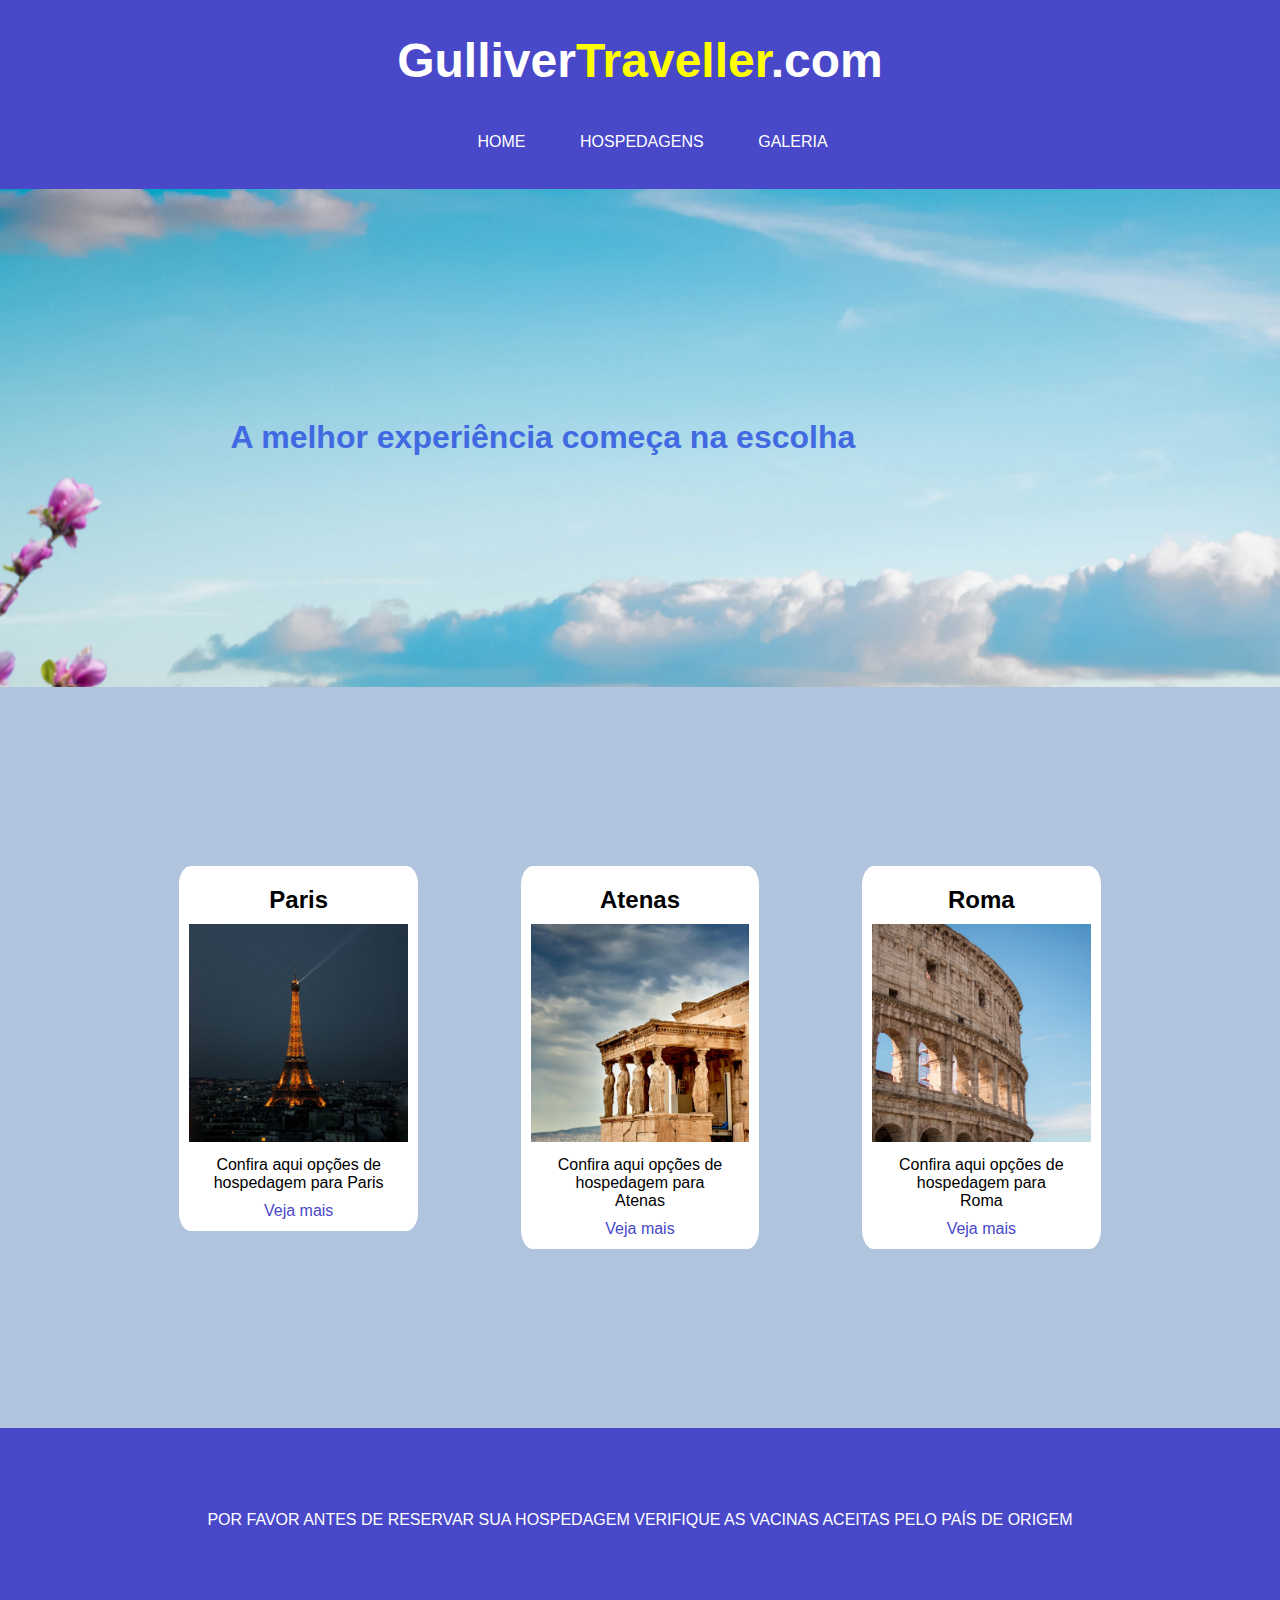
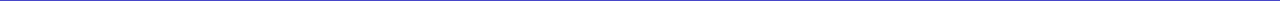
==== index.html @ 0ca9f3cd "first commit" ====
<!DOCTYPE html>
<html lang="pt-br">
<head>
    <meta charset="UTF-8">
    <meta http-equiv="X-UA-Compatible" content="IE=edge">
    <meta name="viewport" content="width=device-width, initial-scale=1.0">
    <link rel="stylesheet" href="./css/style.css">
    <link rel="stylesheet" href="https://cdnjs.cloudflare.com/ajax/libs/font-awesome/6.0.0-beta2/css/all.min.css" integrity="sha512-YWzhKL2whUzgiheMoBFwW8CKV4qpHQAEuvilg9FAn5VJUDwKZZxkJNuGM4XkWuk94WCrrwslk8yWNGmY1EduTA==" crossorigin="anonymous" referrerpolicy="no-referrer" />
    <title>Gulliver Traveller</title>
</head>
<body>

    <!--Inicio do Cabecalho da pagina-->
    <header class="area_cabecalho"> 
      <section class="logo">
        <h1> Gulliver<span class="traveller">Traveller</span>.com</h1>
      </section>
    
      <nav class="menu">
        <a href="" class="itens_menu"> <i class="fas fa-home"></i> Home</a>
        <a href="#paises_home" class="itens_menu"> <i class="fas fa-hotel"></i> Hospedagens</a>
        <a href="" class="itens_menu"> <i class="fas fa-camera"></i> Galeria</a>
      </nav>

    </header>
    <section class="banner">
      <h1>A melhor experiência começa na escolha</h1>
    </section>
  
  <div>
    <article class="paises" id="paises_home">
    <section class="paises_hospedagem"><h2 class="titulos_galeria">Paris</h2>
      <figure class="area_imagem"><img src="/imagens/1.png" class="galeria_imagens">
        <p class="texto_galeria"> Confira aqui opções de hospedagem para Paris</p>
        <section class="area_link"><a href="paris.html" class="link_galeria">Veja mais</a></figure>
        </section>
      </figure>
    </section> 
    <section class="paises_hospedagem"><h2 class="titulos_galeria">Atenas</h2>
      <figure class="area_imagem">  <img src="/imagens/2.png" class="galeria_imagens">
      <p class="texto_galeria">Confira aqui opções de hospedagem para Atenas</p>
      <a href="atenas.html" class="link_galeria">Veja mais</a></figure>
    </section>

    <section class="paises_hospedagem"><h2 class="titulos_galeria">Roma</h2>
      <figure class="area_imagem"><img src="/imagens/3.png" class="galeria_imagens"> 
      <p class="texto_galeria"> Confira aqui opções de hospedagem para Roma</p>
      <a href="roma.html" class="link_galeria">Veja mais</a></figure>
    </section>
  </article>

  <footer class="rodape">
    <p class="texto_rodape"> Por favor antes de reservar sua hospedagem verifique as vacinas aceitas pelo País de origem</p> 
  </footer>



</div>

</body>
</html>
---- css/style.css ----
* {
    margin:0px;
    padding:0px;
}

html {
    font-size: 16px;
}

body {
    font-family: 'Gill Sans', 'Gill Sans MT', Calibri, 'Trebuchet MS', sans-serif;
}

.banner {
    background-image: url(../imagens/paris.png);
    padding: 18%;
}

.banner h1 {
    color: #4169E1;
}

.area_cabecalho {
    background-color: rgb(72, 72, 201);
    max-width: 100vw;
    height: 30%;
    text-align: center;
    color: white;
    padding: 1%;
}

.traveller {
    color: yellow;
}

.logo {
    margin-bottom: 30px;
    width: 80%;
    font-size: 1.5rem;
    margin:0px auto;
    padding:20px;
}

.menu {
    width: 100%;
    margin: 1% auto;
    padding: 1%;
}


.itens_menu {
    color: white;
    text-decoration: none;
    text-transform: uppercase;
    padding: 2%;
}

.itens_menu:hover {
    color: yellow;
    background-color: white;
}

.paises {
    display: flex;
    max-width: 100%;
    padding: 10%;
    text-align: center;
    background-color: #B0C4DE;

}

.hospedagens {
    width: 100%;
    height: 100%;
}


.paises_hospedagem_quartos_imagens {
    
    break-inside: avoid-column;
    overflow: hidden;
}

.paises {
    display: flex;
    max-width: 100%;
    height: 100%;
    text-align: center;
}

.paises_hospedagem {
    width: 100%;
    height: 150%;
    text-align: center;
    margin: 5%;
    background-color: white;
    padding: 1%;
    border-radius: 5%;
}

.titulos_galeria {
    color:black;
    text-align: center;
    max-width: 80%;
    margin: 10px auto;  
}

.area_imagem {
    width: 100%;
    height: 100%;
    margin: 0px auto;

}

.galeria_imagens {
    width: 100%;
    height: 100%;
    margin:0px auto;
}

.texto_galeria {
    color:black;
    text-align: center;
    margin: 10px auto;
    width: 80%;
}



    .link_galeria {
    text-decoration: none;
    color: rgb(72, 72, 201);
    text-align: center;
    max-width: 100%;    
}

.titulos_hospedagens {color:black;
    background-color: lightgray;
    text-align: center;
}


.titulos_hospedagens_quartos {
    color:black;
    background-color: lightgray;
    text-align: center;    
}


.texto_galeria_preco {
    color:black;
    text-align: center;
    margin: 10px;
    font-weight: bold;
    font-size: 20px;
    }

.texto_galeria_estrelas {
    text-align: center;
    background-color: lightgray;
}


.link_galeria:hover {
    color:yellow;
}

.rodape {
    text-align: center;
    text-transform: uppercase;
    background-color: rgb(72, 72, 201);
    color: white;
    height: 30%;
    max-width: 100%;
    padding: 1%;

}

.texto_rodape {
    margin-top: 10px;
    padding: 60px;
    max-width: 100%;
    font-size: 1rem;
}

.quarto1 {
    display: block;
    background-color: lightgray;
    border-radius: 4%;
    box-shadow: 0 2px 6px rgba(50, 50 ,90, .1);
    break-inside: avoid-column;
    overflow: hidden;
}



.quarto2 {
    display: flex;
    margin: 10px;
    }

.star {color:yellow;
    padding:10px;
}

.star_white {color:white;
    padding:10px;
}

@media (max-width: 650px) {

.logo {
    font-size: 0.8rem;
}
.paises {
    flex-wrap: wrap;
    max-width: 100%;
    height: 100%;
}
.area_cabecalho {
    width: 100%;
}

.rodape {
    max-width: 100%;
}
.texto_rodape {
    max-width: 90%;
}
.area_imagem {
    width: 80%;
    height: 80%;
    margin: 0px auto;
}

    main {
        column-count: 1;
    }
}


.texto_galeria {color:black;
    text-align: center;
    margin: 10px auto;
    width: 80%;
}

main {
    column-count: 2;
}
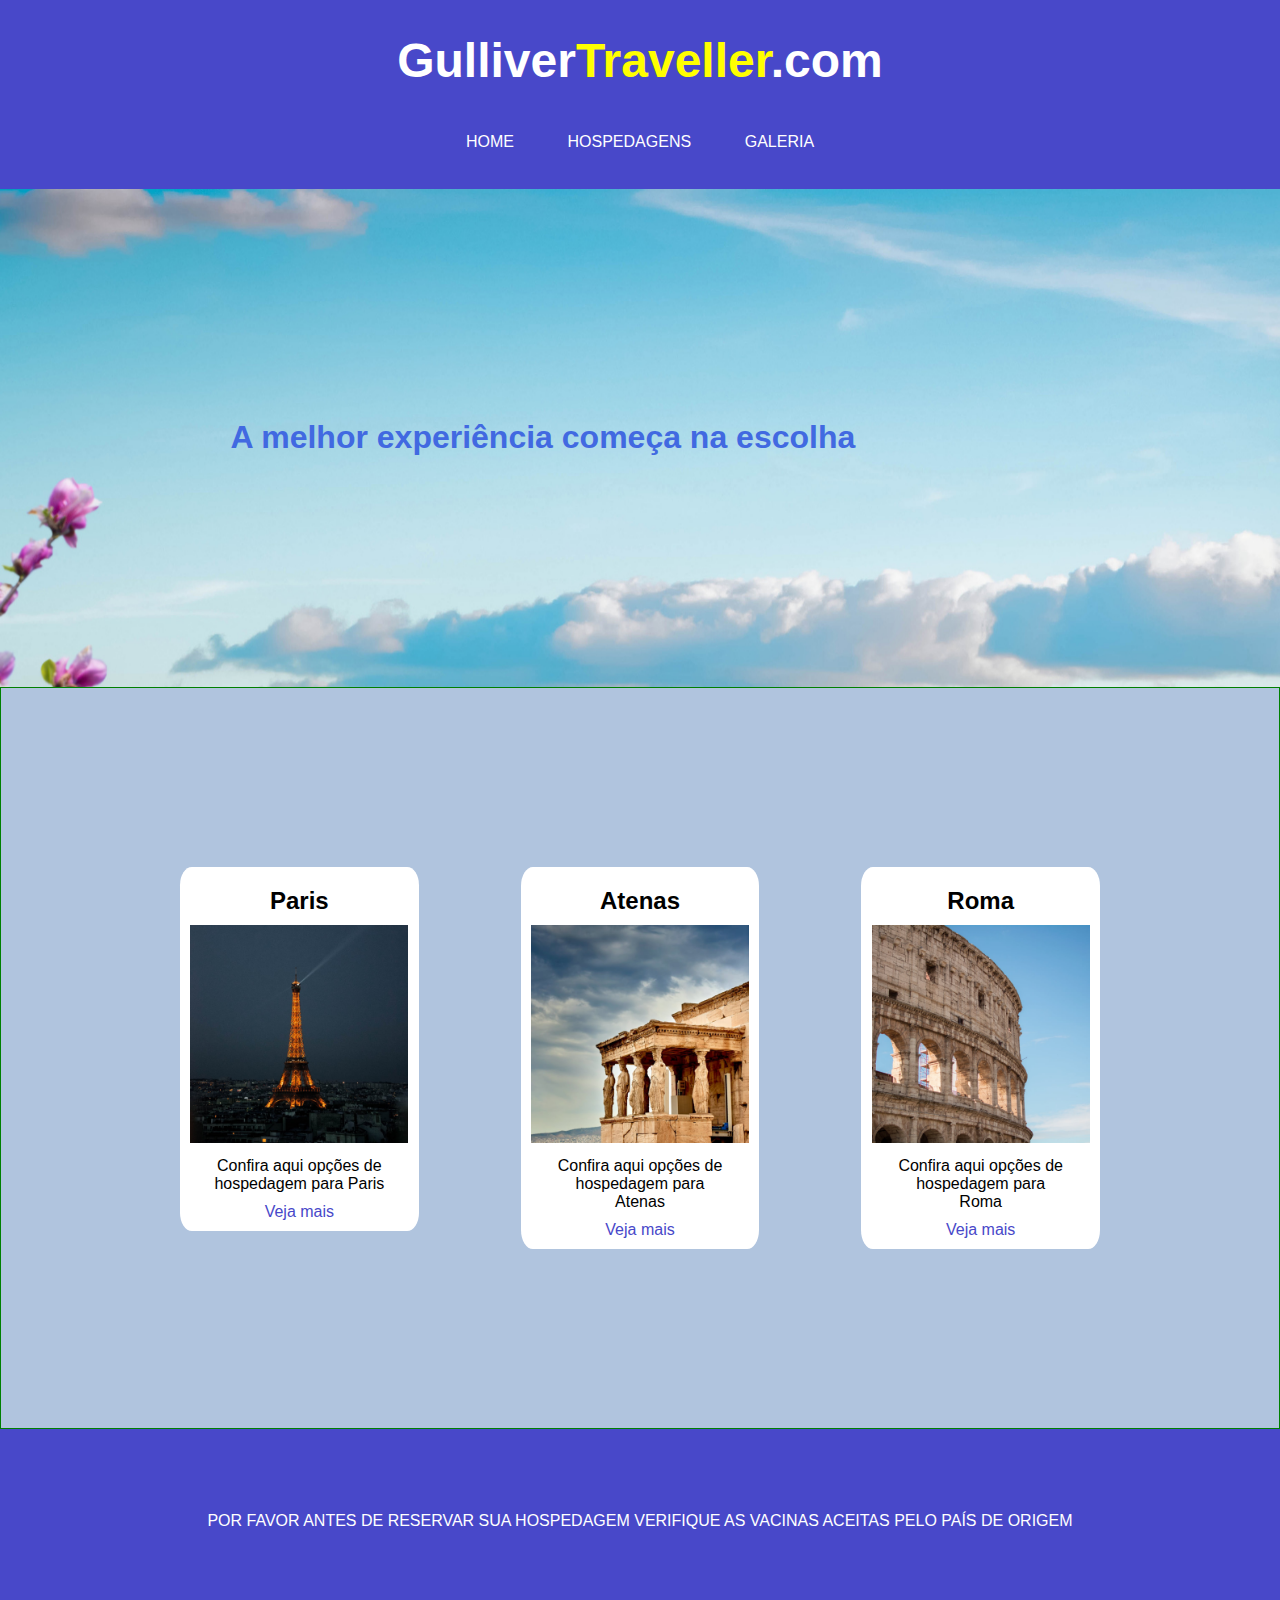
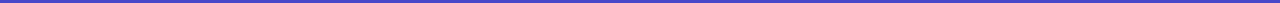
==== commit 43979d29: "alterações do vitor" ====
--- a/index.html
+++ b/index.html
@@ -17,7 +17,7 @@
       </section>
     
       <nav class="menu">
-        <a href="" class="itens_menu"> <i class="fas fa-home"></i> Home</a>
+        <a href="index.html" class="itens_menu"> <i class="fas fa-home"></i> Home</a>
         <a href="#paises_home" class="itens_menu"> <i class="fas fa-hotel"></i> Hospedagens</a>
         <a href="" class="itens_menu"> <i class="fas fa-camera"></i> Galeria</a>
       </nav>
@@ -30,20 +30,20 @@
   <div>
     <article class="paises" id="paises_home">
     <section class="paises_hospedagem"><h2 class="titulos_galeria">Paris</h2>
-      <figure class="area_imagem"><img src="/imagens/1.png" class="galeria_imagens">
+      <figure class="area_imagem"><img src="./imagens/1.png" class="galeria_imagens">
         <p class="texto_galeria"> Confira aqui opções de hospedagem para Paris</p>
         <section class="area_link"><a href="paris.html" class="link_galeria">Veja mais</a></figure>
         </section>
       </figure>
     </section> 
     <section class="paises_hospedagem"><h2 class="titulos_galeria">Atenas</h2>
-      <figure class="area_imagem">  <img src="/imagens/2.png" class="galeria_imagens">
+      <figure class="area_imagem">  <img src="./imagens/2.png" class="galeria_imagens">
       <p class="texto_galeria">Confira aqui opções de hospedagem para Atenas</p>
       <a href="atenas.html" class="link_galeria">Veja mais</a></figure>
     </section>
 
     <section class="paises_hospedagem"><h2 class="titulos_galeria">Roma</h2>
-      <figure class="area_imagem"><img src="/imagens/3.png" class="galeria_imagens"> 
+      <figure class="area_imagem"><img src="./imagens/3.png" class="galeria_imagens"> 
       <p class="texto_galeria"> Confira aqui opções de hospedagem para Roma</p>
       <a href="roma.html" class="link_galeria">Veja mais</a></figure>
     </section>
--- a/css/style.css
+++ b/css/style.css
@@ -22,11 +22,11 @@
 
 .area_cabecalho {
     background-color: rgb(72, 72, 201);
-    max-width: 100vw;
     height: 30%;
     text-align: center;
     color: white;
     padding: 1%;
+
 }
 
 .traveller {
@@ -42,7 +42,6 @@
 }
 
 .menu {
-    width: 100%;
     margin: 1% auto;
     padding: 1%;
 }
@@ -62,7 +61,6 @@
 
 .paises {
     display: flex;
-    max-width: 100%;
     padding: 10%;
     text-align: center;
     background-color: #B0C4DE;
@@ -75,35 +73,42 @@
 }
 
 
-.paises_hospedagem_quartos_imagens {
-    
+
+.paises {
+    display: flex;
+    max-width: 100%;
+    height: 100%;
+    text-align: center;
+    border:green  1px solid;
+}
+
+.paises_hospedagem {
+    width: 100%;
+    height: 150%;
+    text-align: center;
+    margin: 5%;
+    background-color: white;
+    padding: 1%;
+    border-radius: 5%;
+}
+
+.titulos_galeria {
+    color:black;
+    text-align: center;
+    max-width: 80%;
+    margin: 10px auto;  
+}
+
+.quarto1 {
+    display: block;
+    background-color: lightgray;
+    border-radius: 4%;
+    box-shadow: 0 2px 6px rgba(50, 50 ,90, .1);
     break-inside: avoid-column;
     overflow: hidden;
-}
-
-.paises {
-    display: flex;
-    max-width: 100%;
-    height: 100%;
-    text-align: center;
-}
-
-.paises_hospedagem {
-    width: 100%;
-    height: 150%;
-    text-align: center;
-    margin: 5%;
-    background-color: white;
-    padding: 1%;
-    border-radius: 5%;
-}
-
-.titulos_galeria {
-    color:black;
-    text-align: center;
-    max-width: 80%;
-    margin: 10px auto;  
-}
+    height: 90%;
+}
+
 
 .area_imagem {
     width: 100%;
@@ -171,8 +176,20 @@
     background-color: rgb(72, 72, 201);
     color: white;
     height: 30%;
-    max-width: 100%;
-    padding: 1%;
+    padding: 1%;
+
+}
+
+.paises_hospedagem_quartos_imagens {max-width: 80%;
+margin: 10px auto;
+justify-items: center;
+justify-content: center;
+
+}
+
+.galeria_imagens_quartos {width: 100%;
+    max-width: 100%;
+    max-height: 60%;
 
 }
 
@@ -184,12 +201,8 @@
 }
 
 .quarto1 {
-    display: block;
     background-color: lightgray;
     border-radius: 4%;
-    box-shadow: 0 2px 6px rgba(50, 50 ,90, .1);
-    break-inside: avoid-column;
-    overflow: hidden;
 }
 
 
@@ -218,14 +231,11 @@
     height: 100%;
 }
 .area_cabecalho {
-    width: 100%;
 }
 
 .rodape {
-    max-width: 100%;
 }
 .texto_rodape {
-    max-width: 90%;
 }
 .area_imagem {
     width: 80%;
